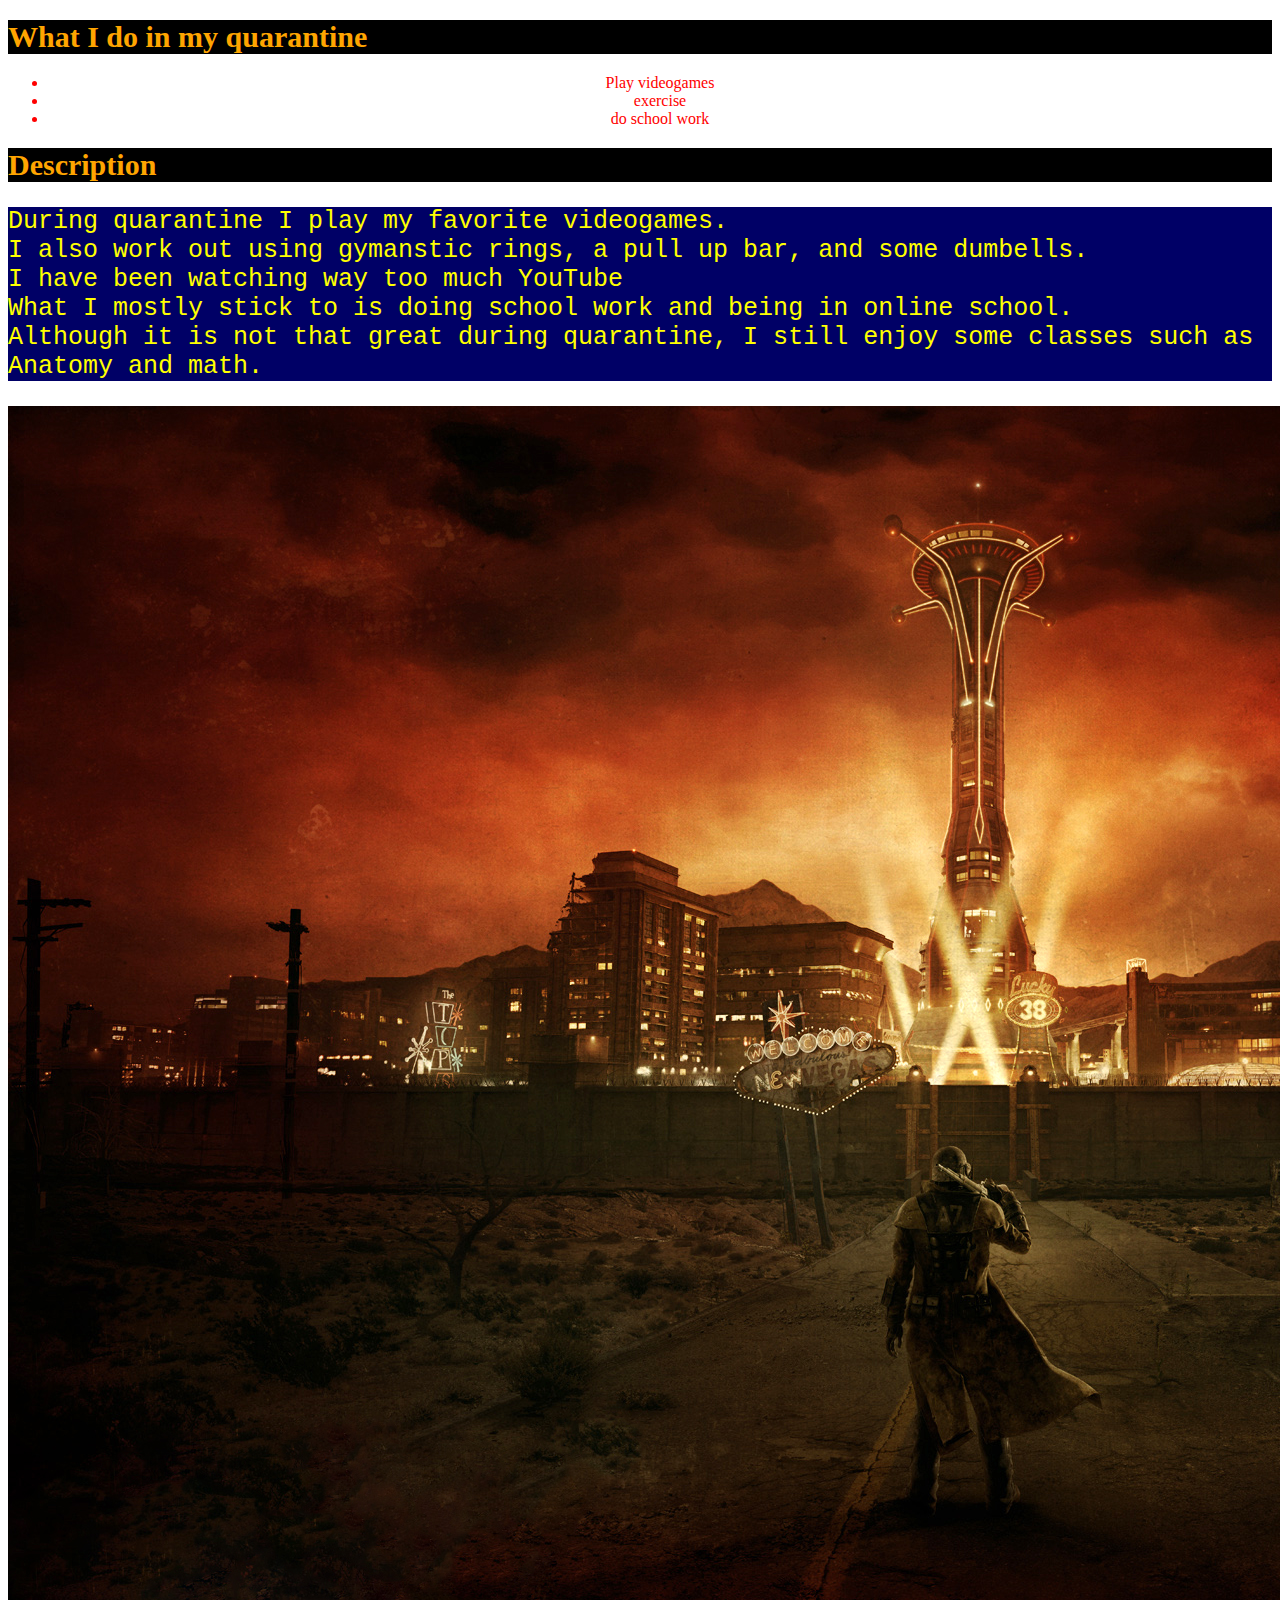
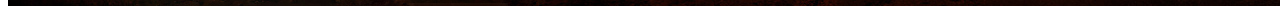
==== cssPractice/index.html @ ec8ee764 "did some practice with css" ====
<!DOCTYPE html>
<html>
    <head>
        <meta charset="utf-8">
        <meta name="viewport" content="width=device-width">
        <!-- Name of the web browser tab -->
        <title>repl.it</title>
        <!-- Linking CSS file -->
        <link href="style.css" rel="stylesheet" type="text/css" />
    </head>
    <body>
        
        <!-- My Quarantine Activity (tags) -->
        <h1>What I do in my quarantine</h1>

        <ul>
            <li>
                Play videogames
            </li>
            <li>
                exercise
            </li>
            <li>
                do school work 
            </li>
        </ul>

        <h1>Description</h1>

        <p>
            During quarantine I play my favorite videogames.<br>
            I also work out using gymanstic rings, a pull up bar, and some dumbells.<br>
            I have been watching way too much YouTube<br>
            What I mostly stick to is doing school work and being in online school.<br>
            Although it is not that great during quarantine, I still enjoy some classes such as Anatomy and math.
        </p>

        <img src="practiceimages/ranger.jpg">
      



        <!-- Superhero Activity (id) -->




        <script src="script.js"></script>
    </body>
</html>
---- cssPractice/style.css ----
h1 {
    color: orange;
    background-color:black;
    font-size: 30px;
}

ul {
    text-align: center;
    color:red;

   
}

p{
    background-color: #000066;
    color: yellow;
    font-size: 25px;
    font-family: 'Courier New', Courier, monospace;
}
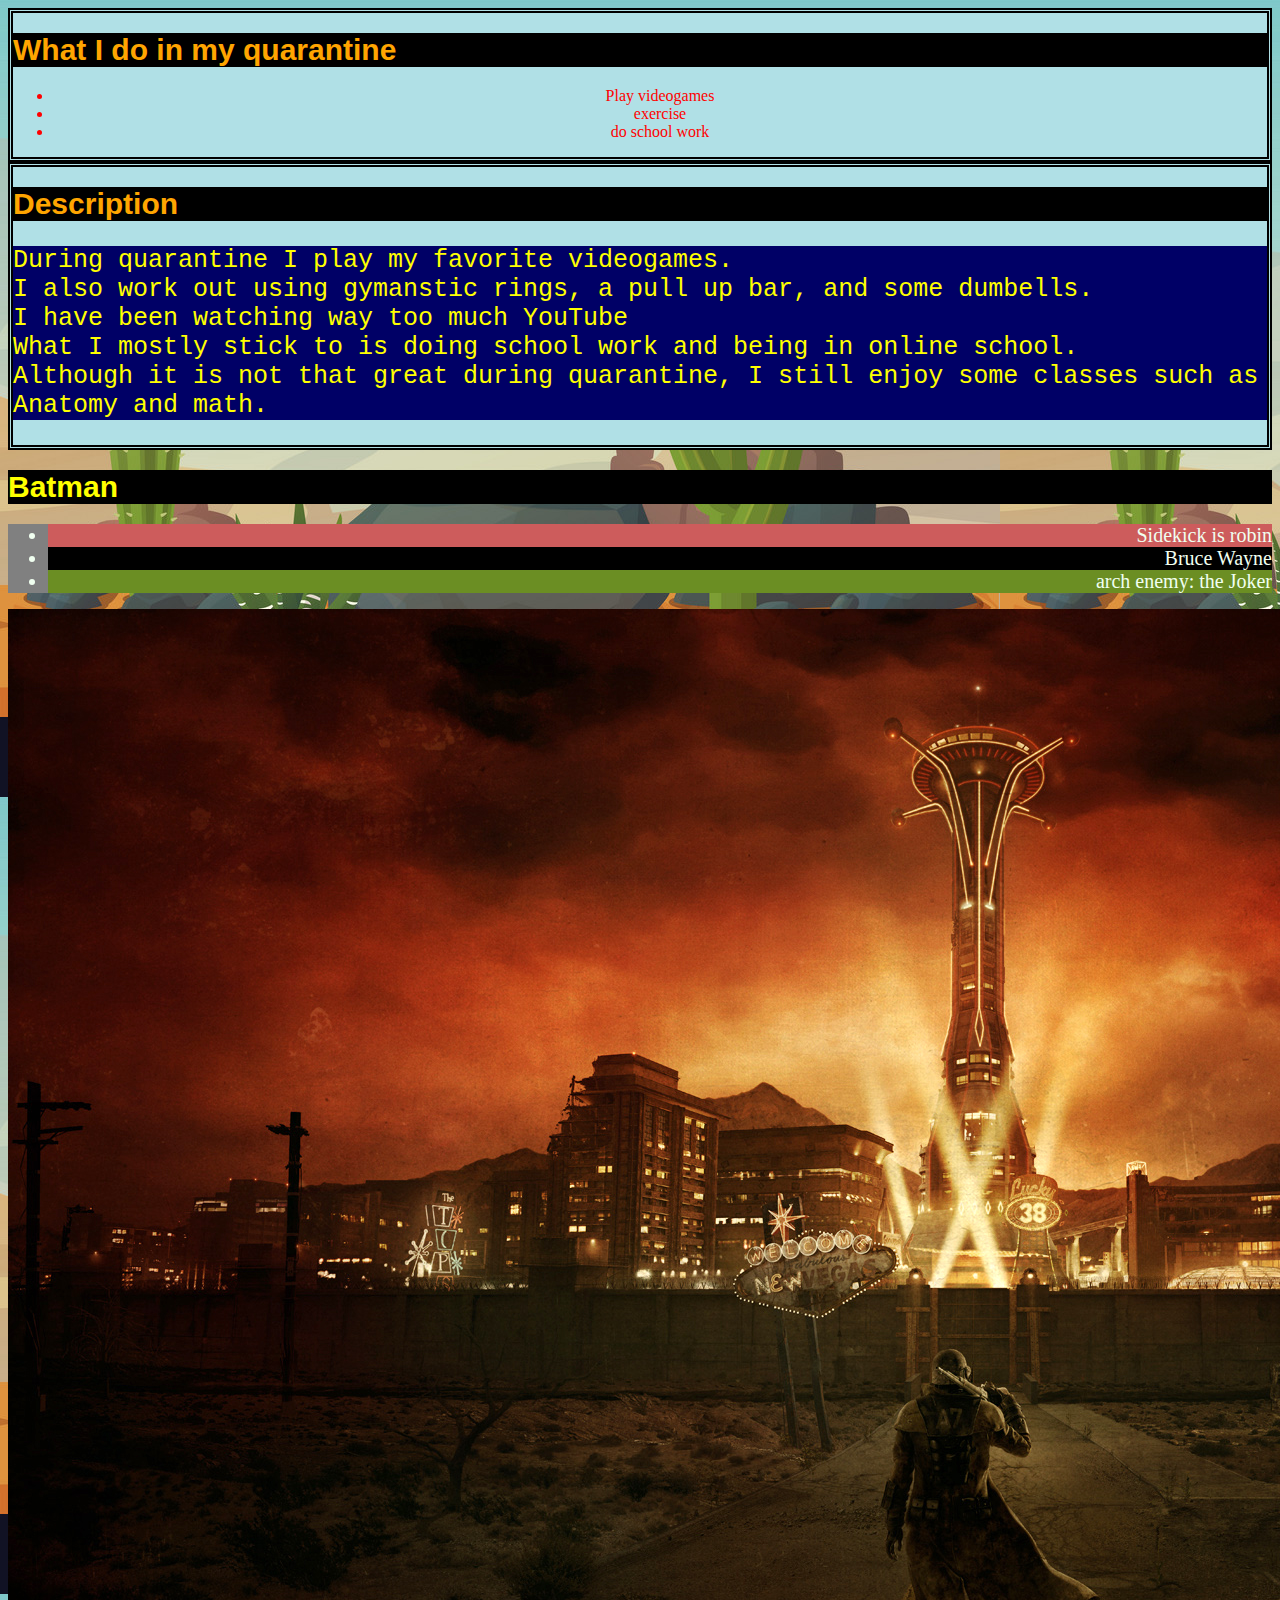
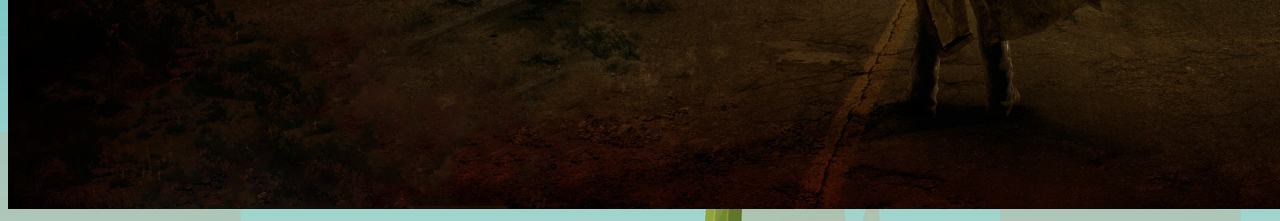
==== commit 5c6b4e57: "practiced with css id's, divs, and classes" ====
--- a/cssPractice/index.html
+++ b/cssPractice/index.html
@@ -11,6 +11,7 @@
     <body>
         
         <!-- My Quarantine Activity (tags) -->
+    <div class="quarantineActivities">
         <h1>What I do in my quarantine</h1>
 
         <ul>
@@ -24,7 +25,9 @@
                 do school work 
             </li>
         </ul>
+    </div>
 
+    <div class="quarantineActivities">
         <h1>Description</h1>
 
         <p>
@@ -34,9 +37,17 @@
             What I mostly stick to is doing school work and being in online school.<br>
             Although it is not that great during quarantine, I still enjoy some classes such as Anatomy and math.
         </p>
+    </div>
 
+        <h1 id="batmanTitle">Batman</h1>
+        <ul id="batmanFacts">
+            <li id="firstList">Sidekick is robin</li>
+            <li id="secondList">Bruce Wayne</li>
+            <li id="thirdList">arch enemy: the Joker</li>
+        </ul>
         <img src="practiceimages/ranger.jpg">
       
+        <!-- classes have dots -->
 
 
 
--- a/cssPractice/style.css
+++ b/cssPractice/style.css
@@ -2,6 +2,7 @@
     color: orange;
     background-color:black;
     font-size: 30px;
+    font-family: Optima, sans-serif;
 }
 
 ul {
@@ -18,3 +19,42 @@
     font-family: 'Courier New', Courier, monospace;
 }
 
+/* The following is the superhero activity */
+
+#batmanTitle {
+    color: yellow;
+    font-family: Optima, sans-serif;
+}
+
+#batmanFacts {
+    background-color: gray;
+    text-align: right;
+    color: honeydew;
+}
+
+#firstList {
+    background-color: indianred;
+}
+
+#secondList {
+    background-color: black;
+}
+
+#thirdList {
+    background-color: olivedrab;
+}
+
+#firstList, #secondList, #thirdList {
+    font-size: 20px;
+}
+
+.quarantineActivities {
+   background-color: powderblue;
+   border: 5px double black;
+}
+/* classes have dots */
+
+body {
+    background-color: burlywood;
+    background-image: url("practiceimages/desert_scenery.jpg");
+}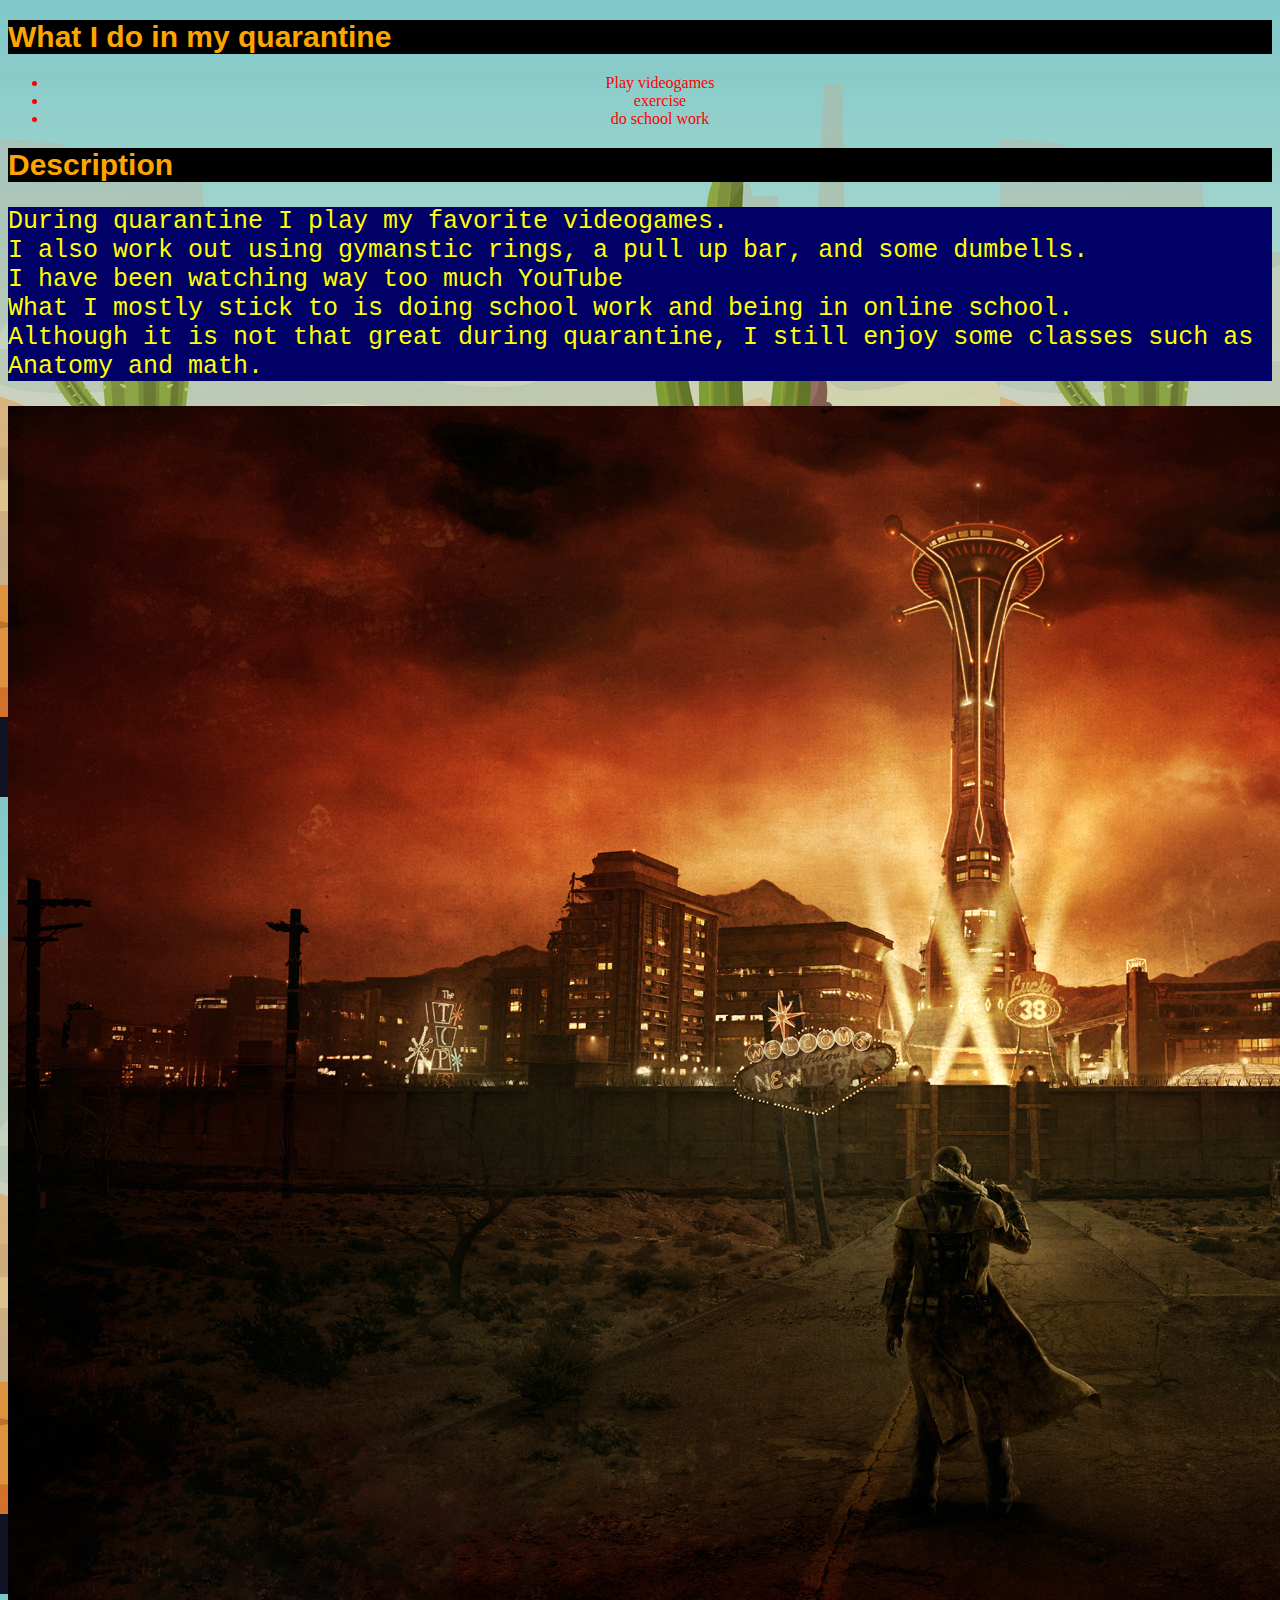
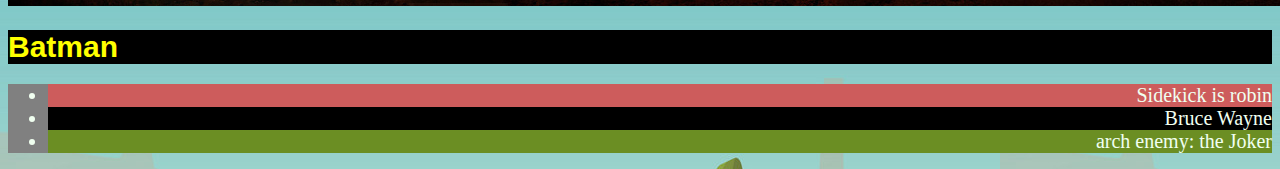
==== commit eb709611: "added styling through css" ====
--- a/cssPractice/index.html
+++ b/cssPractice/index.html
@@ -11,10 +11,10 @@
     <body>
         
         <!-- My Quarantine Activity (tags) -->
-    <div class="quarantineActivities">
+    <div class="quarantine">
         <h1>What I do in my quarantine</h1>
 
-        <ul>
+        <ul id="quarantineActivities">
             <li>
                 Play videogames
             </li>
@@ -27,7 +27,7 @@
         </ul>
     </div>
 
-    <div class="quarantineActivities">
+    <div class="quarantine">
         <h1>Description</h1>
 
         <p>
@@ -37,6 +37,9 @@
             What I mostly stick to is doing school work and being in online school.<br>
             Although it is not that great during quarantine, I still enjoy some classes such as Anatomy and math.
         </p>
+
+        <img src="practiceimages/ranger.jpg">
+
     </div>
 
         <h1 id="batmanTitle">Batman</h1>
@@ -45,7 +48,6 @@
             <li id="secondList">Bruce Wayne</li>
             <li id="thirdList">arch enemy: the Joker</li>
         </ul>
-        <img src="practiceimages/ranger.jpg">
       
         <!-- classes have dots -->
 
